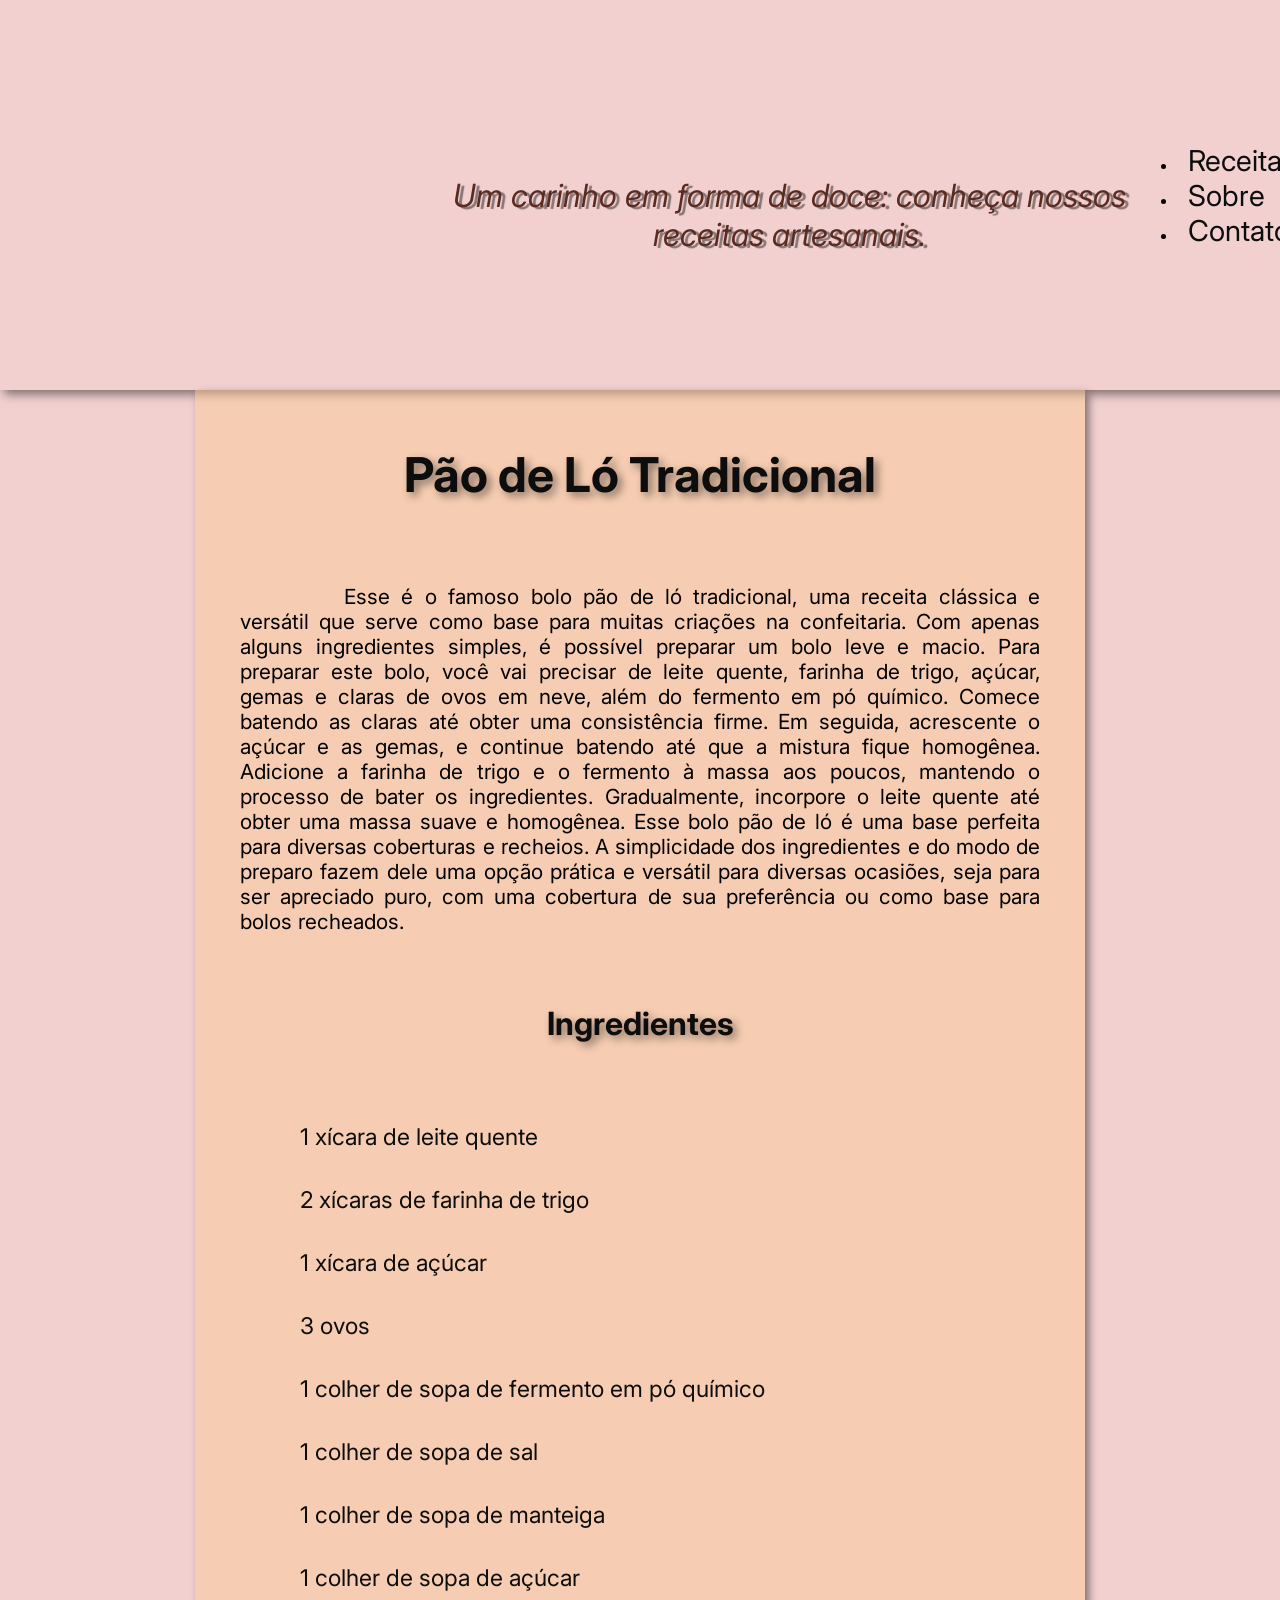
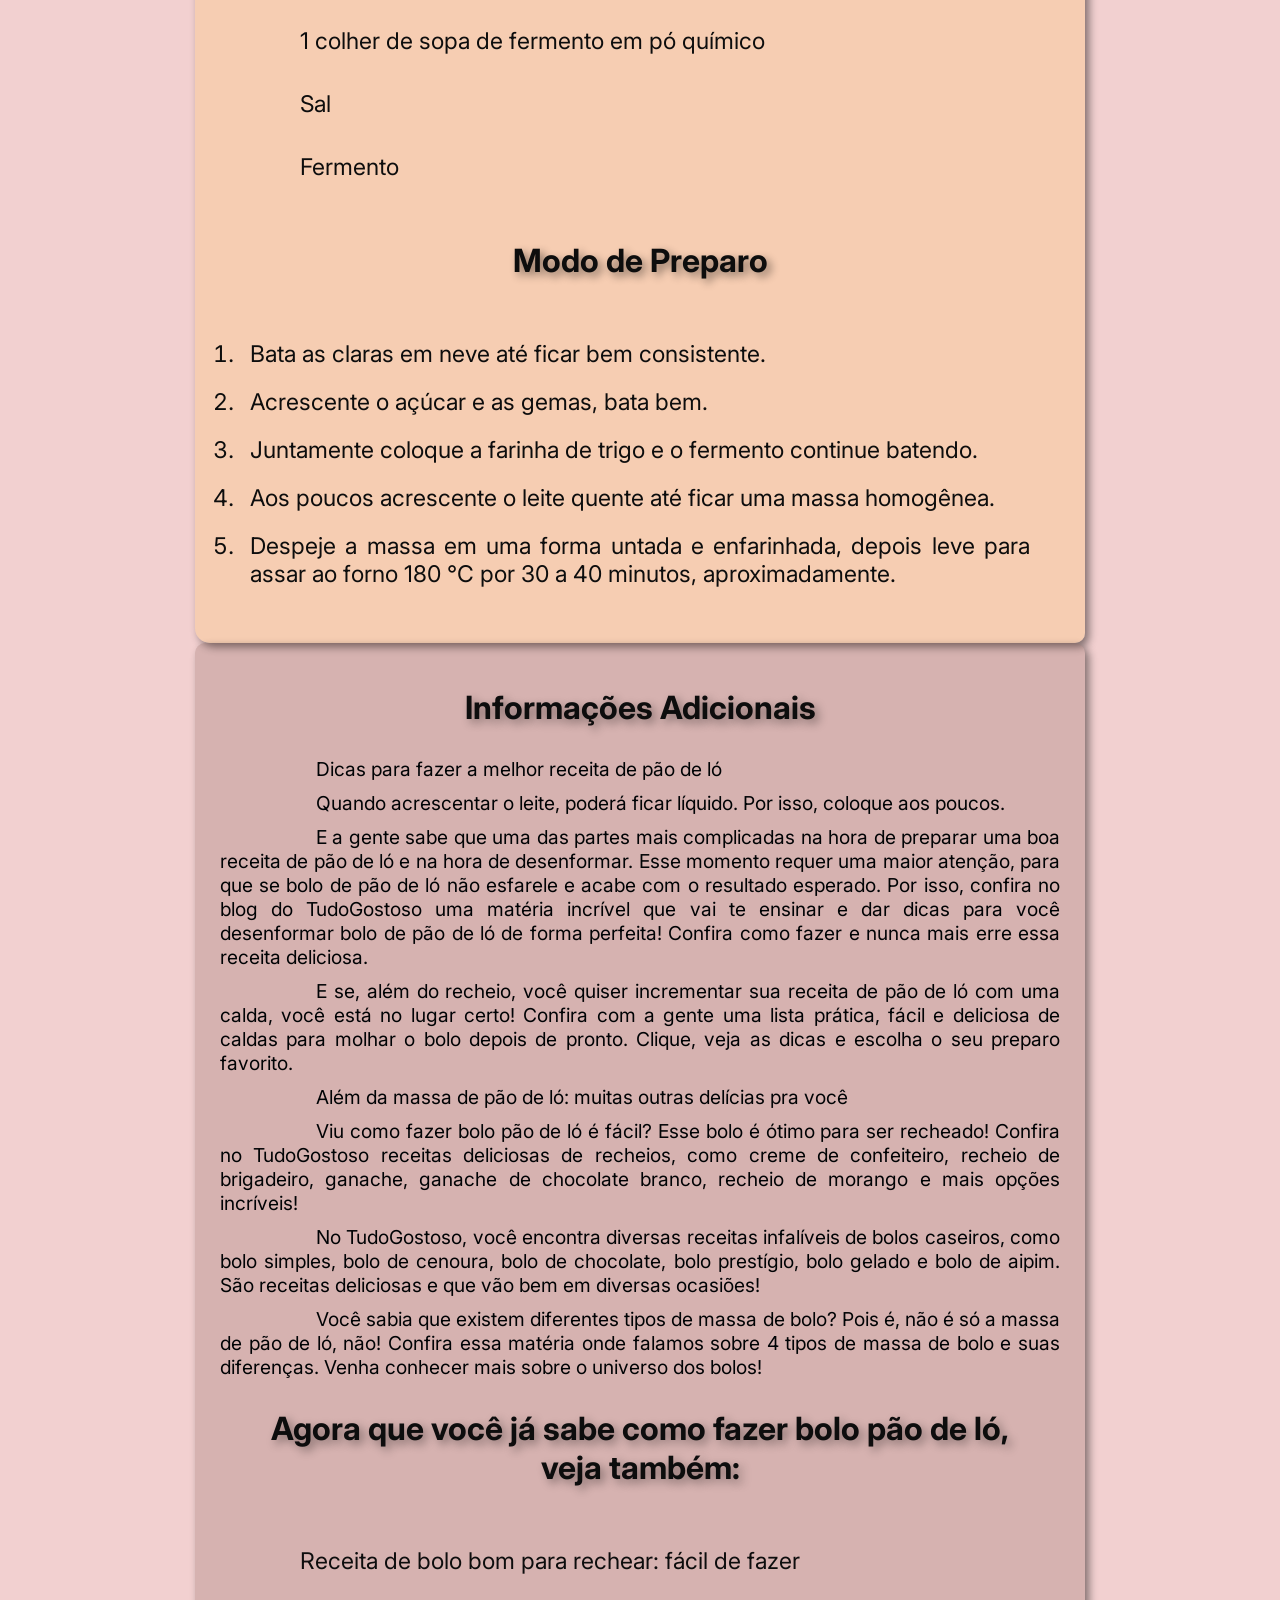
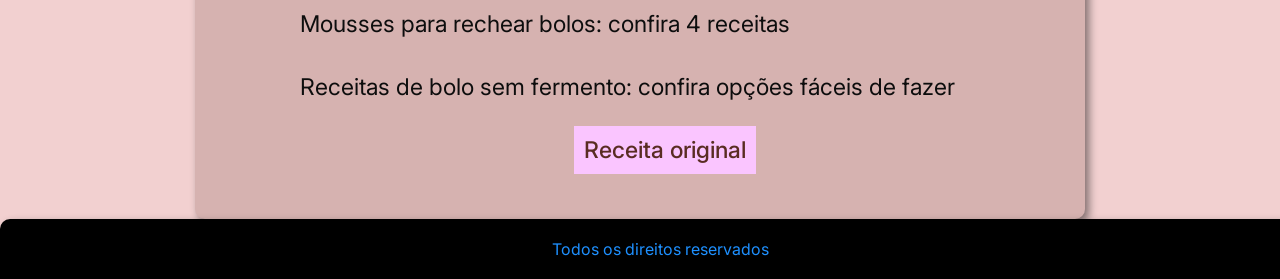
==== pão_de_lo/index.html @ 94f15b98 "Adicionando arquivos" ====
<!DOCTYPE html>
<html lang="pt-br">
<head>
    <meta charset="UTF-8">
    <meta name="viewport" content="width=device-width, initial-scale=1.0">
    <title>Pão de Ló Tradicional</title>
    <link rel="shortcut icon" href="/img/dana2.png" type="image/x-icon">
    <link rel="stylesheet" href="style.css">
</head>
<body>
    <header>
        <img src="/img/dana1.png" alt="">
        <p>Um carinho em forma de doce: conheça nossos receitas artesanais.</p>
        <nav>
            <ul>
                <li><a href="#receita">Receita</a></li>
                <li><a href="#sobre">Sobre</a></li>
                <li><a href="#contato">Contato</a></li>
            </ul>
        </nav>
    </header>
    <main>
        <h1>Pão de Ló Tradicional</h1>
        <div class="descricao"><p>Esse é o famoso bolo pão de ló tradicional, uma receita clássica e versátil que serve como base para muitas criações na confeitaria. Com apenas alguns ingredientes simples, é possível preparar um bolo leve e macio. Para preparar este bolo, você vai precisar de leite quente, farinha de trigo, açúcar, gemas e claras de ovos em neve, além do fermento em pó químico. Comece batendo as claras até obter uma consistência firme. Em seguida, acrescente o açúcar e as gemas, e continue batendo até que a mistura fique homogênea. Adicione a farinha de trigo e o fermento à massa aos poucos, mantendo o processo de bater os ingredientes. Gradualmente, incorpore o leite quente até obter uma massa suave e homogênea. Esse bolo pão de ló é uma base perfeita para diversas coberturas e recheios. A simplicidade dos ingredientes e do modo de preparo fazem dele uma opção prática e versátil para diversas ocasiões, seja para ser apreciado puro, com uma cobertura de sua preferência ou como base para bolos recheados.</p>
        </div>
        <h2>Ingredientes</h2>
        <div class="ingredientes"><ul>
            <li>1 xícara de leite quente</li>
            <li>2 xícaras de farinha de trigo</li>
            <li>1 xícara de açúcar</li>
            <li>3 ovos</li>
            <li>1 colher de sopa de fermento em pó químico</li>
            <li>1 colher de sopa de sal</li>
            <li>1 colher de sopa de manteiga</li>
            <li>1 colher de sopa de açúcar</li>
            <li>1 colher de sopa de fermento em pó químico</li>
            <li>Sal</li>
            <li>Fermento</li>
        </ul>
        <h2>Modo de Preparo</h2>
        <div class="modo-de-preparo"><ol>
            <li>Bata as claras em neve até ficar bem consistente.</li>
            <li>Acrescente o açúcar e as gemas, bata bem.</li>
            <li>Juntamente coloque a farinha de trigo e o fermento continue batendo.</li>
            <li>Aos poucos acrescente o leite quente até ficar uma massa homogênea.</li>
            <li>Despeje a massa em uma forma untada e enfarinhada, depois leve para assar ao forno 180 °C por 30 a 40 minutos, aproximadamente.</li>
        </ol>
        </div>
    </main>
    <aside>
        <h2>Informações Adicionais</h2>
        <div class="informacoes-adicionais">
            <p>Dicas para fazer a melhor receita de pão de ló</p>
            <p>Quando acrescentar o leite, poderá ficar líquido. Por isso, coloque aos poucos.</p>
            <p>E a gente sabe que uma das partes mais complicadas na hora de preparar uma boa receita de pão de ló e na hora de desenformar. Esse momento requer uma maior atenção, para que se bolo de pão de ló não esfarele e acabe com o resultado esperado. Por isso, confira no blog do TudoGostoso uma matéria incrível que vai te ensinar e dar dicas para você desenformar bolo de pão de ló de forma perfeita! Confira como fazer e nunca mais erre essa receita deliciosa.</p>
            <p>E se, além do recheio, você quiser incrementar sua receita de pão de ló com uma calda, você está no lugar certo! Confira com a gente uma lista prática, fácil e deliciosa de caldas para molhar o bolo depois de pronto. Clique, veja as dicas e escolha o seu preparo favorito.</p>
            <p>Além da massa de pão de ló: muitas outras delícias pra você
            </p>
            <p>Viu como fazer bolo pão de ló é fácil? Esse bolo é ótimo para ser recheado! Confira no TudoGostoso receitas deliciosas de recheios, como creme de confeiteiro, recheio de brigadeiro, ganache, ganache de chocolate branco, recheio de morango e mais opções incríveis!</p>
            <p>No TudoGostoso, você encontra diversas receitas infalíveis de bolos caseiros, como bolo simples, bolo de cenoura, bolo de chocolate, bolo prestígio, bolo gelado e bolo de aipim. São receitas deliciosas e que vão bem em diversas ocasiões!</p>
            <p>Você sabia que existem diferentes tipos de massa de bolo? Pois é, não é só a massa de pão de ló, não! Confira essa matéria onde falamos sobre 4 tipos de massa de bolo e suas diferenças. Venha conhecer mais sobre o universo dos bolos!</p>
        </div>
        <h2>Agora que você já sabe como fazer bolo pão de ló, veja também:
        </h2>
        <div class="outras-receitas"><ul>
            <li>Receita de bolo bom para rechear: fácil de fazer</li>
            <li>Mousses para rechear bolos: confira 4 receitas</li>
            <li>Receitas de bolo sem fermento: confira opções fáceis de fazer</li>
        <a href="https://www.tudogostoso.com.br/receita/10143-bolo-de-pao-de-lo-tradicional.html">Receita original</a>
    </aside>
    <footer><p>Todos os direitos reservados</p></footer>
</body>
</html>
---- pão_de_lo/style.css ----
@import url('https://fonts.googleapis.com/css2?family=Exo:ital,wght@0,100..900;1,100..900&family=Google+Sans:ital,opsz,wght@0,17..18,400..700;1,17..18,400..700&family=Inter:ital,opsz,wght@0,14..32,100..900;1,14..32,100..900&family=Ubuntu:ital,wght@0,300;0,400;0,500;0,700;1,300;1,400;1,500;1,700&display=swap');
*{
    margin: 0;
    padding: 0;
    font-family: 'Inter', sans-serif;
}

body{
    background-color: #F2D0D0;
}

header{
    display: flex;
    justify-content: space-between;
    align-items: center;
    padding: 20px;
    width: 100%;
    height: 350px;
    background-image: url(/img/fundo.jpg);
    background-size: cover;
    background-position: center;
    box-shadow: 4px 4px 10px rgba(0, 0, 0, 0.5);
}

header img{
    width: 500px;
    margin: 0;
}

header p{
    display: flex;
    color: #592C22;
    font-style: oblique;
    font-size: 2em;
    font-weight: 400;
    text-align: center;
    top: 20px;
    position: relative;
    padding: 25px;
    text-shadow: 4px 2px 1px rgba(0, 0, 0, 0.452);
}

header nav{
    display: flex;
    gap: 20px;
}

header nav a{
    text-decoration: none;
    font-size: 1.8em;
    color: #0D0D0D;
    padding: 10px;
}

header nav a:hover{
    background-color: #fac5ff;
    color: #0D0D0D;
    border-radius: 5px;
    transition: 0.5s ease-in-out;
}

main{
    display: flex;
    flex-direction: column;
    align-items: center;
    padding: 20px;
    gap: 20px;
    max-width: 850px;
    width: 90%;
    margin: 0 auto;
    background-color: #f8c98f77;
    text-align: justify;
    border-radius: 0px 0px 10px 15px;
    box-shadow: 4px 4px 8px rgba(0, 0, 0, 0.466);
}

main h1{
    font-size: 3em;
    font-weight: 700;
    color: #0D0D0D;
    padding: 35px;
    text-shadow: 4px 4px 8px rgba(5, 0, 0, 0.466);
}

main p{
    font-size: 1.3em;
    font-weight: 400;
    color: #000000;
    padding: 25px;
    text-indent: 5em;
}

main h2{
    font-size: 2em;
    font-weight: 700;
    text-align: center;
    color: #0D0D0D;
    padding: 25px;
    text-shadow: 4px 4px 8px rgba(5, 0, 0, 0.466);
}

main ul{
    display: flex;
    flex-direction: column;
    gap: 15px;
    padding: 25px;
    list-style-type: none;
    font-size: 1.2em;
    margin: 0px 0px 0px 50px;
}

main ul li{
    color: #0D0D0D;
    font-weight: 400;
    padding: 10px;
    border-radius: 5px;
    font-size: 1.2em;
}

main ol{
    display: block;
    padding: 25px;
    list-style-type: decimal;
    color: #0D0D0D;
    font-size: 1.2em;
    transition: 0.5s ease-in-out;
}

main ol li{
    padding: 10px;
    font-size: 1.2em;
}

aside{
    display: block;
    padding: 20px;
    max-width: 850px;
    width: 90%;
    margin: auto;
    background-color: #592c222f;
    border-radius: 10px;
    box-shadow: 4px 4px 8px rgba(0, 0, 0, 0.466);
}

aside h2{
    font-size: 2em;
    font-weight: 700;
    text-align: center;
    color: #0D0D0D;
    padding: 25px;
    text-shadow: 4px 4px 10px rgba(5, 0, 0, 0.4);
}

aside p{
    font-size: 1.2em;
    font-weight: 400;
    color: #000305;
    padding: 5px;
    text-indent: 5em;
    text-align: justify;
}

aside ul{
    display: flex;
    flex-direction: column;
    gap: 15px;
    padding: 25px;
    list-style-type: none;
    font-size: 1.2em;
    margin: 0px 0px 0px 50px;
}

aside ul li{
    color: #0D0D0D;
    font-weight: 400;
    padding: 10px;
    border-radius: 5px;
    font-size: 1.2em;
}

aside a{
    display: inline-flex;
    margin: 0 auto;
    list-style-type: none;
    text-decoration: none;
    color: #592C22;
    background: #fac5ff;
    font-size: 1.2em;
    font-weight: 500;;
    padding: 10px;
}

aside a:hover{
    color: #fac5ff;
    background: #592C22
}

footer{
    display: block;
    padding: 20px;
    width: 100%;
    text-align: center;
    background-color: #000000;
    color: #1e90ff;
    border-radius: 10px 10px 0px 0px;
    box-shadow: 4px 4px 8px rgba(0, 0, 0, 0.466);
}
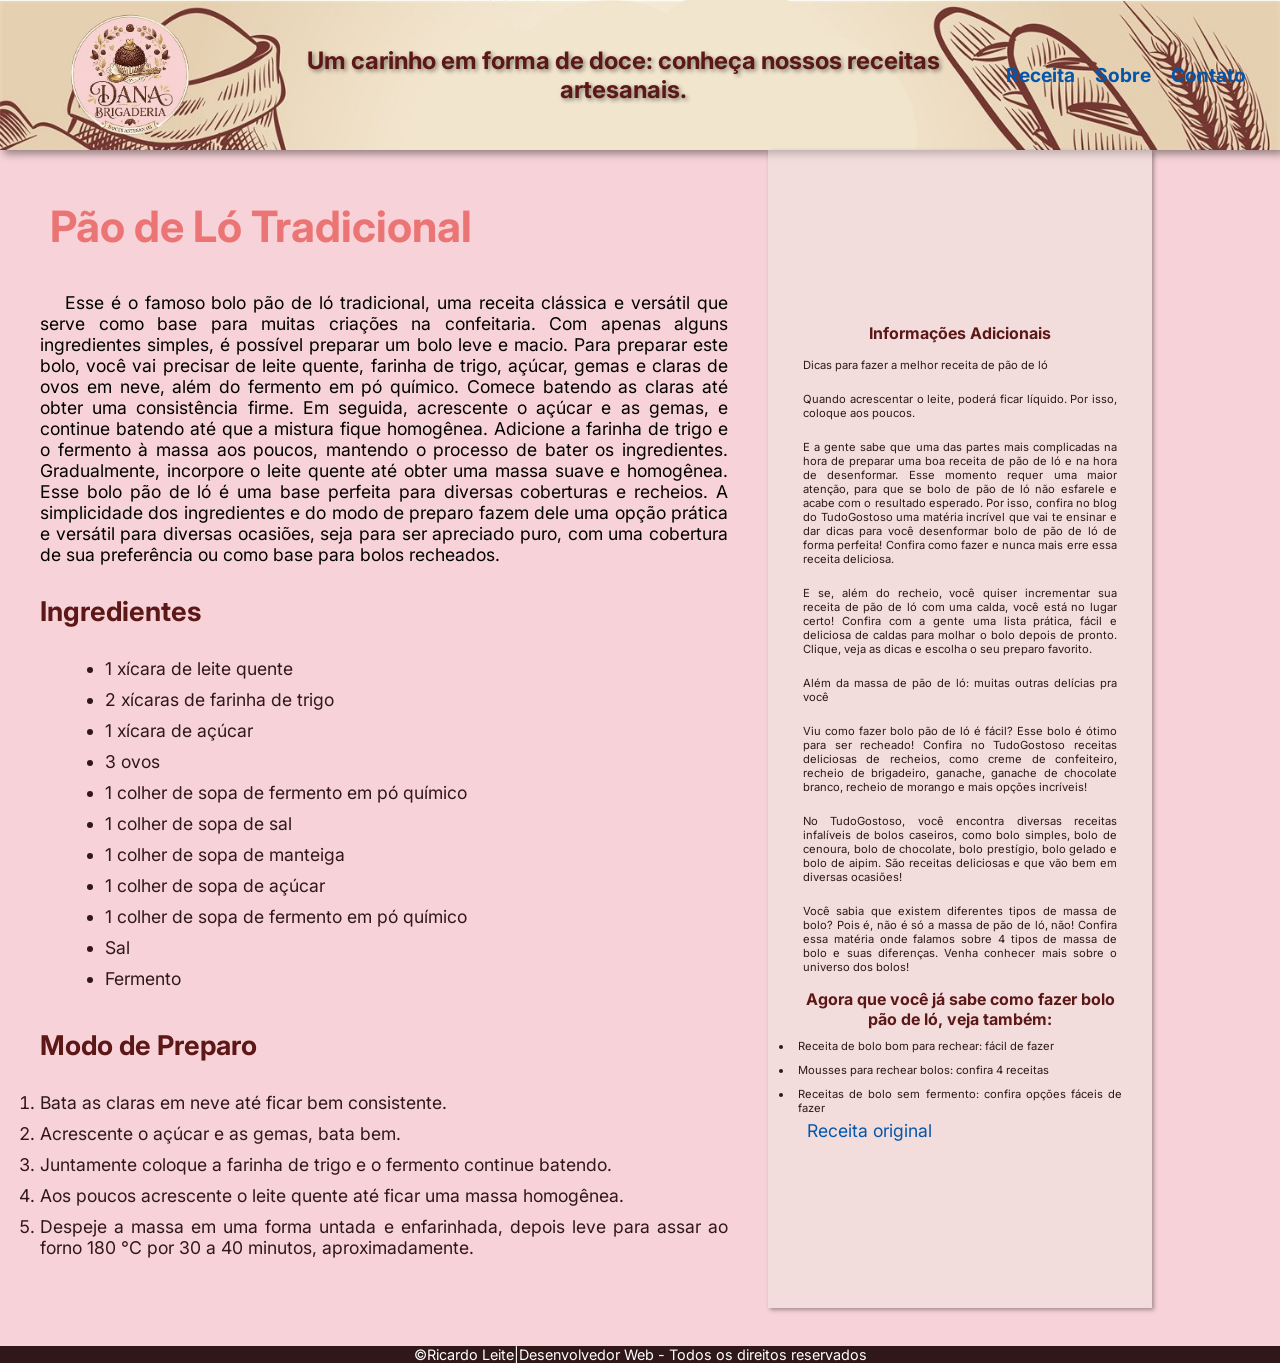
==== commit 66aecc4d: "Adicionei pasta" ====
--- a/pão_de_lo/index.html
+++ b/pão_de_lo/index.html
@@ -4,70 +4,88 @@
     <meta charset="UTF-8">
     <meta name="viewport" content="width=device-width, initial-scale=1.0">
     <title>Pão de Ló Tradicional</title>
-    <link rel="shortcut icon" href="/img/dana2.png" type="image/x-icon">
+    <link rel="shortcut icon" href="img/dana2.png" type="image/x-icon">
     <link rel="stylesheet" href="style.css">
 </head>
 <body>
     <header>
-        <img src="/img/dana1.png" alt="">
+        <img src="img/dana1.png" alt="">
         <p>Um carinho em forma de doce: conheça nossos receitas artesanais.</p>
         <nav>
-            <ul>
-                <li><a href="#receita">Receita</a></li>
-                <li><a href="#sobre">Sobre</a></li>
-                <li><a href="#contato">Contato</a></li>
-            </ul>
+            <a href="#receita">Receita</a>
+            <a href="#sobre">Sobre</a>
+            <a href="#contato">Contato</a>
         </nav>
     </header>
-    <main>
-        <h1>Pão de Ló Tradicional</h1>
-        <div class="descricao"><p>Esse é o famoso bolo pão de ló tradicional, uma receita clássica e versátil que serve como base para muitas criações na confeitaria. Com apenas alguns ingredientes simples, é possível preparar um bolo leve e macio. Para preparar este bolo, você vai precisar de leite quente, farinha de trigo, açúcar, gemas e claras de ovos em neve, além do fermento em pó químico. Comece batendo as claras até obter uma consistência firme. Em seguida, acrescente o açúcar e as gemas, e continue batendo até que a mistura fique homogênea. Adicione a farinha de trigo e o fermento à massa aos poucos, mantendo o processo de bater os ingredientes. Gradualmente, incorpore o leite quente até obter uma massa suave e homogênea. Esse bolo pão de ló é uma base perfeita para diversas coberturas e recheios. A simplicidade dos ingredientes e do modo de preparo fazem dele uma opção prática e versátil para diversas ocasiões, seja para ser apreciado puro, com uma cobertura de sua preferência ou como base para bolos recheados.</p>
-        </div>
-        <h2>Ingredientes</h2>
-        <div class="ingredientes"><ul>
-            <li>1 xícara de leite quente</li>
-            <li>2 xícaras de farinha de trigo</li>
-            <li>1 xícara de açúcar</li>
-            <li>3 ovos</li>
-            <li>1 colher de sopa de fermento em pó químico</li>
-            <li>1 colher de sopa de sal</li>
-            <li>1 colher de sopa de manteiga</li>
-            <li>1 colher de sopa de açúcar</li>
-            <li>1 colher de sopa de fermento em pó químico</li>
-            <li>Sal</li>
-            <li>Fermento</li>
-        </ul>
-        <h2>Modo de Preparo</h2>
-        <div class="modo-de-preparo"><ol>
-            <li>Bata as claras em neve até ficar bem consistente.</li>
-            <li>Acrescente o açúcar e as gemas, bata bem.</li>
-            <li>Juntamente coloque a farinha de trigo e o fermento continue batendo.</li>
-            <li>Aos poucos acrescente o leite quente até ficar uma massa homogênea.</li>
-            <li>Despeje a massa em uma forma untada e enfarinhada, depois leve para assar ao forno 180 °C por 30 a 40 minutos, aproximadamente.</li>
-        </ol>
-        </div>
-    </main>
-    <aside>
-        <h2>Informações Adicionais</h2>
-        <div class="informacoes-adicionais">
-            <p>Dicas para fazer a melhor receita de pão de ló</p>
-            <p>Quando acrescentar o leite, poderá ficar líquido. Por isso, coloque aos poucos.</p>
-            <p>E a gente sabe que uma das partes mais complicadas na hora de preparar uma boa receita de pão de ló e na hora de desenformar. Esse momento requer uma maior atenção, para que se bolo de pão de ló não esfarele e acabe com o resultado esperado. Por isso, confira no blog do TudoGostoso uma matéria incrível que vai te ensinar e dar dicas para você desenformar bolo de pão de ló de forma perfeita! Confira como fazer e nunca mais erre essa receita deliciosa.</p>
-            <p>E se, além do recheio, você quiser incrementar sua receita de pão de ló com uma calda, você está no lugar certo! Confira com a gente uma lista prática, fácil e deliciosa de caldas para molhar o bolo depois de pronto. Clique, veja as dicas e escolha o seu preparo favorito.</p>
-            <p>Além da massa de pão de ló: muitas outras delícias pra você
-            </p>
-            <p>Viu como fazer bolo pão de ló é fácil? Esse bolo é ótimo para ser recheado! Confira no TudoGostoso receitas deliciosas de recheios, como creme de confeiteiro, recheio de brigadeiro, ganache, ganache de chocolate branco, recheio de morango e mais opções incríveis!</p>
-            <p>No TudoGostoso, você encontra diversas receitas infalíveis de bolos caseiros, como bolo simples, bolo de cenoura, bolo de chocolate, bolo prestígio, bolo gelado e bolo de aipim. São receitas deliciosas e que vão bem em diversas ocasiões!</p>
-            <p>Você sabia que existem diferentes tipos de massa de bolo? Pois é, não é só a massa de pão de ló, não! Confira essa matéria onde falamos sobre 4 tipos de massa de bolo e suas diferenças. Venha conhecer mais sobre o universo dos bolos!</p>
-        </div>
-        <h2>Agora que você já sabe como fazer bolo pão de ló, veja também:
-        </h2>
-        <div class="outras-receitas"><ul>
-            <li>Receita de bolo bom para rechear: fácil de fazer</li>
-            <li>Mousses para rechear bolos: confira 4 receitas</li>
-            <li>Receitas de bolo sem fermento: confira opções fáceis de fazer</li>
-        <a href="https://www.tudogostoso.com.br/receita/10143-bolo-de-pao-de-lo-tradicional.html">Receita original</a>
-    </aside>
-    <footer><p>Todos os direitos reservados</p></footer>
+    <div class="container-conteudo">
+        <main>
+            <h1>Pão de Ló Tradicional</h1>
+            <div class="descricao"><p>Esse é o famoso bolo pão de ló tradicional, uma receita clássica e versátil que serve como base para muitas criações na confeitaria. Com apenas alguns ingredientes simples, é possível preparar um bolo leve e macio. Para preparar este bolo, você vai precisar de leite quente, farinha de trigo, açúcar, gemas e claras de ovos em neve, além do fermento em pó químico. Comece batendo as claras até obter uma consistência firme. Em seguida, acrescente o açúcar e as gemas, e continue batendo até que a mistura fique homogênea. Adicione a farinha de trigo e o fermento à massa aos poucos, mantendo o processo de bater os ingredientes. Gradualmente, incorpore o leite quente até obter uma massa suave e homogênea. Esse bolo pão de ló é uma base perfeita para diversas coberturas e recheios. A simplicidade dos ingredientes e do modo de preparo fazem dele uma opção prática e versátil para diversas ocasiões, seja para ser apreciado puro, com uma cobertura de sua preferência ou como base para bolos recheados.</p>
+            </div>
+            <h2>Ingredientes</h2>
+            <div class="ingredientes">
+                <ul>
+                    <li>1 xícara de leite quente</li>
+                    <li>2 xícaras de farinha de trigo</li>
+                    <li>1 xícara de açúcar</li>
+                    <li>3 ovos</li>
+                    <li>1 colher de sopa de fermento em pó químico</li>
+                    <li>1 colher de sopa de sal</li>
+                    <li>1 colher de sopa de manteiga</li>
+                    <li>1 colher de sopa de açúcar</li>
+                    <li>1 colher de sopa de fermento em pó químico</li>
+                    <li>Sal</li>
+                    <li>Fermento</li>
+                </ul>
+            </div>
+            <h2>Modo de Preparo</h2>
+            <div class="modo-de-preparo">
+                <ol>
+        
+                    <li>Bata as claras em neve até ficar bem consistente.</li>
+        
+                    <li>Acrescente o açúcar e as gemas, bata bem.</li>
+        
+                    <li>Juntamente coloque a farinha de trigo e o fermento continue batendo.</li>
+        
+                    <li>Aos poucos acrescente o leite quente até ficar uma massa homogênea.</li>
+        
+                    <li>Despeje a massa em uma forma untada e enfarinhada, depois leve para assar ao forno 180 °C por 30 a 40 minutos, aproximadamente.</li>
+        
+                </ol>
+            </div>
+        </main>
+    
+        <aside>
+            <h2>Informações Adicionais</h2>
+            <div class="informacoes-adicionais">
+                <p>Dicas para fazer a melhor receita de pão de ló</p>
+                <p>Quando acrescentar o leite, poderá ficar líquido. Por isso, coloque aos poucos.</p>
+                <p>E a gente sabe que uma das partes mais complicadas na hora de preparar uma boa receita de pão de ló e na hora de desenformar. Esse momento requer uma maior atenção, para que se bolo de pão de ló não esfarele e acabe com o resultado esperado. Por isso, confira no blog do TudoGostoso uma matéria incrível que vai te ensinar e dar dicas para você desenformar bolo de pão de ló de forma perfeita! Confira como fazer e nunca mais erre essa receita deliciosa.</p>
+                <p>E se, além do recheio, você quiser incrementar sua receita de pão de ló com uma calda, você está no lugar certo! Confira com a gente uma lista prática, fácil e deliciosa de caldas para molhar o bolo depois de pronto. Clique, veja as dicas e escolha o seu preparo favorito.</p>
+                <p>Além da massa de pão de ló: muitas outras delícias pra você
+                </p>
+                <p>Viu como fazer bolo pão de ló é fácil? Esse bolo é ótimo para ser recheado! Confira no TudoGostoso receitas deliciosas de recheios, como creme de confeiteiro, recheio de brigadeiro, ganache, ganache de chocolate branco, recheio de morango e mais opções incríveis!</p>
+                <p>No TudoGostoso, você encontra diversas receitas infalíveis de bolos caseiros, como bolo simples, bolo de cenoura, bolo de chocolate, bolo prestígio, bolo gelado e bolo de aipim. São receitas deliciosas e que vão bem em diversas ocasiões!</p>
+                <p>Você sabia que existem diferentes tipos de massa de bolo? Pois é, não é só a massa de pão de ló, não! Confira essa matéria onde falamos sobre 4 tipos de massa de bolo e suas diferenças. Venha conhecer mais sobre o universo dos bolos!</p>
+            </div>
+            <h2>Agora que você já sabe como fazer bolo pão de ló, veja também:
+            </h2>
+            <div class="outras-receitas">
+                <ul>
+                    <li>Receita de bolo bom para rechear: fácil de fazer</li>
+                    <li>Mousses para rechear bolos: confira 4 receitas</li>
+                    <li>Receitas de bolo sem fermento: confira opções fáceis de fazer</li>
+                </ul>
+                <a href="https://www.tudogostoso.com.br/receita/10143-bolo-de-pao-de-lo-tradicional.html" target="_blank">Receita original</a>
+        </aside>
+    </div>
+    <div class="redes-sociais">
+        <a href="https://www.instagram.com/ricardo_boafe/?hl=pt" target="_blank"><img src="/img/Instagram.png" alt=""></a>
+        <a href="https://www.linkedin.com/in/ricardo-leite-853794173/" target="_blank"><img src="/img/linkedin.png" alt=""></a>
+        <a href="https://github.com/ricardoboafe-max" target="_blank"><img src="/img/github.png" alt=""></a>
+        <a href="https://www.facebook.com/ricardo.leite.179471" target="_blank"><img src="/img/facebook.png" alt=""></a>
+    </div>
+    <footer><p>©Ricardo Leite|Desenvolvedor Web - Todos os direitos reservados</p></footer>
 </body>
 </html>
--- a/pão_de_lo/style.css
+++ b/pão_de_lo/style.css
@@ -2,206 +2,206 @@
 *{
     margin: 0;
     padding: 0;
+    box-sizing: border-box;
     font-family: 'Inter', sans-serif;
 }
 
 body{
-    background-color: #F2D0D0;
+    display: flex;
+    flex-direction: column;
+    background-color: rgb(247, 210, 216);
+    min-width: 320px;
+    max-width: 100vw;
+    margin: 0;
 }
 
 header{
     display: flex;
+    flex-direction: row;
+    align-items: center;
+    width: 100%;
+    height: 150px;
     justify-content: space-between;
-    align-items: center;
-    padding: 20px;
+    background-image: url('img/fundo.jpg');
+    background-repeat: no-repeat;
+    background-size: cover;
+    padding: 5px;
+    box-sizing: border-box;
+    box-shadow: 4px 4px 8px rgba(0, 0, 0, 0.397);
+}
+
+header img{
+    width: 250px;
+}
+
+header p{
+    font-size: 1.5em;
+    font-weight: 700;
+    color: #5c1717;
+    padding: 5px;
+    text-align: center;
+    text-shadow: 2px 2px 4px rgba(0, 0, 0, 0.452);
+}
+
+header nav{
+    display: flex;
+    flex-direction: row;
+    align-items: flex-end;
+    justify-content: flex-end;
+    bottom: 10px;
+    padding: 5px;
+    margin: 0 14px 0 0;
+}
+
+header nav a {
+    font-size: 1.2em;
+    text-decoration: none;
+    color: #0356aa;
+    font-weight: bold;
+    padding: 10px;
+    cursor: pointer;
+    transition: all .5s ease;
+}
+
+header nav a:hover{
+    background-color: #eb7474;
+    color: #fff;
+    border-bottom: 2px solid #fff;
+    border-radius: 10px;
+    box-shadow: 2px 2px 8px #0356aa;
+}
+
+.container-conteudo{
+    display: flex;
+    flex-direction: row;
     width: 100%;
-    height: 350px;
-    background-image: url(/img/fundo.jpg);
-    background-size: cover;
-    background-position: center;
-    box-shadow: 4px 4px 10px rgba(0, 0, 0, 0.5);
-}
-
-header img{
-    width: 500px;
-    margin: 0;
-}
-
-header p{
-    display: flex;
-    color: #592C22;
-    font-style: oblique;
-    font-size: 2em;
-    font-weight: 400;
-    text-align: center;
-    top: 20px;
-    position: relative;
+}
+
+main{
+    display: flex;
+    flex-direction: column;
+    align-items:flex-start;
+    justify-content: space-around;
     padding: 25px;
-    text-shadow: 4px 2px 1px rgba(0, 0, 0, 0.452);
-}
-
-header nav{
-    display: flex;
-    gap: 20px;
-}
-
-header nav a{
+    width: 60%;
+    
+}
+
+main h1{
+    font-size: 2.7em;
+    color: #eb7474;
+    padding: 25px;
+}
+
+main p{
+    font-size: 1.1em;
+    text-align: justify;
+    text-indent: 25px;
+    padding: 15px;
+}
+
+main h2{
+    font-size: 1.7em;
+    color: #5c1717;
+    padding: 15px;
+}
+
+.ingredientes{
+    margin-left: 65px;
+    font-size: 1.1em;
+    color: #301818;
+    padding: 15px;
+}
+
+.modo-de-preparo{
+    margin-left:0px;
+    font-size: 1.1em;
+    text-align: justify;
+    color: #301818;
+    padding: 15px;
+}
+
+main li{
+    padding-bottom: 10px;
+}
+
+aside{
+    display: flex;
+    flex-direction: column;
+    align-items: stretch;
+    justify-content: center;
+    width: 30%;
+    height: auto;
+    background-color: rgba(238, 232, 224, 0.46);
+    padding: 25px;
+    box-shadow: 2px 2px 4px rgba(0, 0, 0, 0.336);
+}
+
+aside h2{
+    font-size: 1em;
+    text-align: center;
+    color: #5c1717;
+    padding: 5px;
+}
+
+aside p{
+    font-size: .7em;
+    text-align: justify;
+    color: #301818;
+    padding: 10px;
+}
+
+aside li{
+    font-size: .7em;
+    text-align: justify;
+    color: #301818;
+    padding: 5px;
+}
+
+aside a{
+    font-size: 1.1em;
     text-decoration: none;
-    font-size: 1.8em;
-    color: #0D0D0D;
-    padding: 10px;
-}
-
-header nav a:hover{
-    background-color: #fac5ff;
-    color: #0D0D0D;
-    border-radius: 5px;
-    transition: 0.5s ease-in-out;
-}
-
-main{
-    display: flex;
-    flex-direction: column;
-    align-items: center;
-    padding: 20px;
-    gap: 20px;
-    max-width: 850px;
-    width: 90%;
-    margin: 0 auto;
-    background-color: #f8c98f77;
-    text-align: justify;
-    border-radius: 0px 0px 10px 15px;
-    box-shadow: 4px 4px 8px rgba(0, 0, 0, 0.466);
-}
-
-main h1{
-    font-size: 3em;
-    font-weight: 700;
-    color: #0D0D0D;
-    padding: 35px;
-    text-shadow: 4px 4px 8px rgba(5, 0, 0, 0.466);
-}
-
-main p{
-    font-size: 1.3em;
-    font-weight: 400;
-    color: #000000;
-    padding: 25px;
-    text-indent: 5em;
-}
-
-main h2{
-    font-size: 2em;
-    font-weight: 700;
-    text-align: center;
-    color: #0D0D0D;
-    padding: 25px;
-    text-shadow: 4px 4px 8px rgba(5, 0, 0, 0.466);
-}
-
-main ul{
-    display: flex;
-    flex-direction: column;
-    gap: 15px;
-    padding: 25px;
-    list-style-type: none;
-    font-size: 1.2em;
-    margin: 0px 0px 0px 50px;
-}
-
-main ul li{
-    color: #0D0D0D;
-    font-weight: 400;
-    padding: 10px;
-    border-radius: 5px;
-    font-size: 1.2em;
-}
-
-main ol{
-    display: block;
-    padding: 25px;
-    list-style-type: decimal;
-    color: #0D0D0D;
-    font-size: 1.2em;
-    transition: 0.5s ease-in-out;
-}
-
-main ol li{
-    padding: 10px;
-    font-size: 1.2em;
-}
-
-aside{
-    display: block;
-    padding: 20px;
-    max-width: 850px;
-    width: 90%;
+    color: #0356aa;
+    text-align: center;
+    padding: 14px;
     margin: auto;
-    background-color: #592c222f;
-    border-radius: 10px;
-    box-shadow: 4px 4px 8px rgba(0, 0, 0, 0.466);
-}
-
-aside h2{
-    font-size: 2em;
-    font-weight: 700;
-    text-align: center;
-    color: #0D0D0D;
-    padding: 25px;
-    text-shadow: 4px 4px 10px rgba(5, 0, 0, 0.4);
-}
-
-aside p{
-    font-size: 1.2em;
-    font-weight: 400;
-    color: #000305;
-    padding: 5px;
-    text-indent: 5em;
-    text-align: justify;
-}
-
-aside ul{
-    display: flex;
-    flex-direction: column;
-    gap: 15px;
-    padding: 25px;
-    list-style-type: none;
-    font-size: 1.2em;
-    margin: 0px 0px 0px 50px;
-}
-
-aside ul li{
-    color: #0D0D0D;
-    font-weight: 400;
-    padding: 10px;
-    border-radius: 5px;
-    font-size: 1.2em;
-}
-
-aside a{
-    display: inline-flex;
-    margin: 0 auto;
-    list-style-type: none;
-    text-decoration: none;
-    color: #592C22;
-    background: #fac5ff;
-    font-size: 1.2em;
-    font-weight: 500;;
-    padding: 10px;
+    transition: all .5s ease;
+}
+
+aside a::after{
+    content: '';
+    position: absolute;
+    width: 100%;
+    height: 2px;
+    bottom: 0;
+    left: 0;
+    background-color: #0356aa;
+    transform: scaleX(0);
+    transition: transform 0.3s ease;
 }
 
 aside a:hover{
-    color: #fac5ff;
-    background: #592C22
+    color: #eb7474;
+    border-bottom: 2px solid #eb7474;
+    transform: scaleX(1);
+}
+
+.redes-sociais {
+    font-size: .5em;
+    text-align: center;
+    margin: auto;
+    padding: 14px;
+}
+
+.redes-sociais a{
+    color: #eb7474;
+    padding: 15px;
 }
 
 footer{
-    display: block;
-    padding: 20px;
-    width: 100%;
-    text-align: center;
-    background-color: #000000;
-    color: #1e90ff;
-    border-radius: 10px 10px 0px 0px;
-    box-shadow: 4px 4px 8px rgba(0, 0, 0, 0.466);
+    background-color: #301818;
+    text-align: center;
+    color: #fff;
+    font-size: 0.9em;
+
 }
